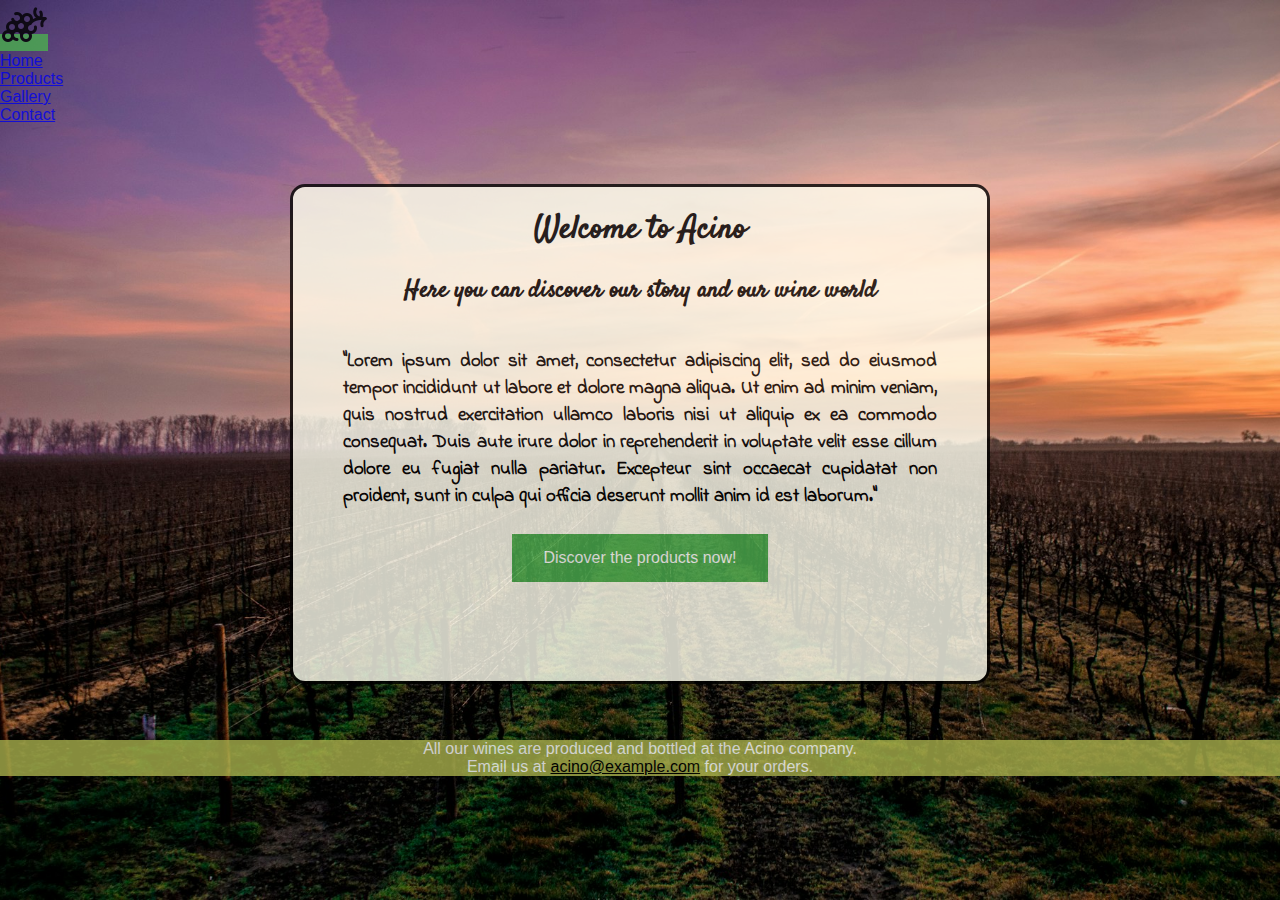
==== html/index.html @ 26eee0ce "upload style" ====
<!DOCTYPE html>
<html lang="en">
  <head>
    <meta charset="UTF-8" />
    <meta name="viewport" content="width=device-width, initial-scale=1.0" />
    <link rel="stylesheet" href="../css/generic.css" />
    <link rel="stylesheet" href="../css/nav.css" />
    <link rel="stylesheet" href="../css/index.css" />
    <link rel="preconnect" href="https://fonts.googleapis.com" />
    <link rel="preconnect" href="https://fonts.gstatic.com" crossorigin />
    <link
      href="https://fonts.googleapis.com/css2?family=Satisfy&display=swap"
      rel="stylesheet"
    />

    <link rel="preconnect" href="https://fonts.googleapis.com" />
    <link rel="preconnect" href="https://fonts.gstatic.com" crossorigin />
    <link
      href="https://fonts.googleapis.com/css2?family=Indie+Flower&family=Satisfy&display=swap"
      rel="stylesheet"
    />
    <title>Acino - Home</title>
    <link rel="icon" href="../img/32x32_icon_grape.ico" />
  </head>
  <body>
    <nav>
      <ul class="sidebar">
        <li>
          <a href="../html/index.html" class="nav-btn"
            ><img src="../img/icon_grape.png" alt=""
          /></a>
        </li>
        <li><a href="../html/index.html" class="nav-btn">Home</a></li>
        <li><a href="../html/products.html" class="nav-btn">Products</a></li>
        <li><a href="../html/gallery.html" class="nav-btn">Gallery</a></li>
        <li><a href="../html/contacts.html" class="nav-btn">Contact</a></li>
      </ul>
    </nav>

    <div class="main-container">
      <div class="white-container">
        <h1 class="satisfy-regular">Welcome to Acino</h1>
        <h2 class="satisfy-regular">
          Here you can discover our story and our wine world
        </h2>
        <h3 class="indie-flower-regular">
          "Lorem ipsum dolor sit amet, consectetur adipiscing elit, sed do
          eiusmod tempor incididunt ut labore et dolore magna aliqua. Ut enim ad
          minim veniam, quis nostrud exercitation ullamco laboris nisi ut
          aliquip ex ea commodo consequat. Duis aute irure dolor in
          reprehenderit in voluptate velit esse cillum dolore eu fugiat nulla
          pariatur. Excepteur sint occaecat cupidatat non proident, sunt in
          culpa qui officia deserunt mollit anim id est laborum."
        </h3>
        <div class="btn-div">
          <a href="products.html" class="btn-discover"
            >Discover the products now!</a
          >
        </div>
      </div>
    </div>
    <footer id="footer">
      <p>All our wines are produced and bottled at the Acino company.</p>
      Email us at
      <a href="acino@example.com" style="color: black">acino@example.com</a>
      for your orders.
    </footer>
  </body>
</html>
---- css/generic.css ----
* {
  margin: 0;
  padding: 0;
}

body {
  min-height: 100vh;
  background-image: url(/img/corks_background.jpg);
  background-size: cover;
  background-repeat: no-repeat;
  background-position: center;
  font-family: sans-serif;
  opacity: 0.8;
}

.nav-btn:hover {
  background-color: #4caf50;
  color: white;
}
---- css/index.css ----
@import url("https://fonts.googleapis.com/css2?family=Satisfy&display=swap");
@import url("https://fonts.googleapis.com/css2?family=Indie+Flower&family=Satisfy&display=swap");

* {
  margin: 0;
  padding: 0;
  box-sizing: border-box;
}

body {
  min-height: 100vh;
  background-image: url(/img/bg_index.jpg);
  background-size: cover;
  background-repeat: no-repeat;
  background-position: center;
  font-family: sans-serif;
  opacity: 0.8;
}

.nav-btn:hover {
  background-color: #4caf50;
  color: white;
}

.main-container {
  /* background-color: #4caf50; */
  display: flex;
  justify-content: center;
  align-items: center;
  margin-top: 60px;
}

.white-container {
  height: 500px;
  width: 700px;
  margin: 0 auto;
  border-radius: 15px;
  background-color: ivory;
  border-color: black;
  border-style: solid;
}

.satisfy-regular {
  font-family: "Satisfy", cursive;
  font-weight: 600;
  font-style: normal;
  text-align: center;
  padding-top: 20px;
}

.indie-flower-regular {
  font-family: "Indie Flower", cursive;
  font-weight: 500;
  font-style: normal;
  padding-top: 40px;
  font-weight: bold;
  text-align: justify;
  margin-left: 50px;
  margin-right: 50px;
}

.btn-discover {
  background-color: #4caf50;
  border: none;
  color: white;
  padding: 15px 32px;
  text-align: center;
  text-decoration: none;
  display: inline-block;
  font-size: 16px;
  margin: 4px 2px;
  cursor: pointer;
}

.btn-div {
  display: flex;
  justify-content: center;
  margin-top: 20px;
}

.btn-discover:hover {
  background-color: black;
  color: white;
}

footer {
  text-align: center;
  margin-top: 56px;
  /* background-color: rgb(222, 132, 132); */
  background-color: #a8af4c;
  color: white;
}
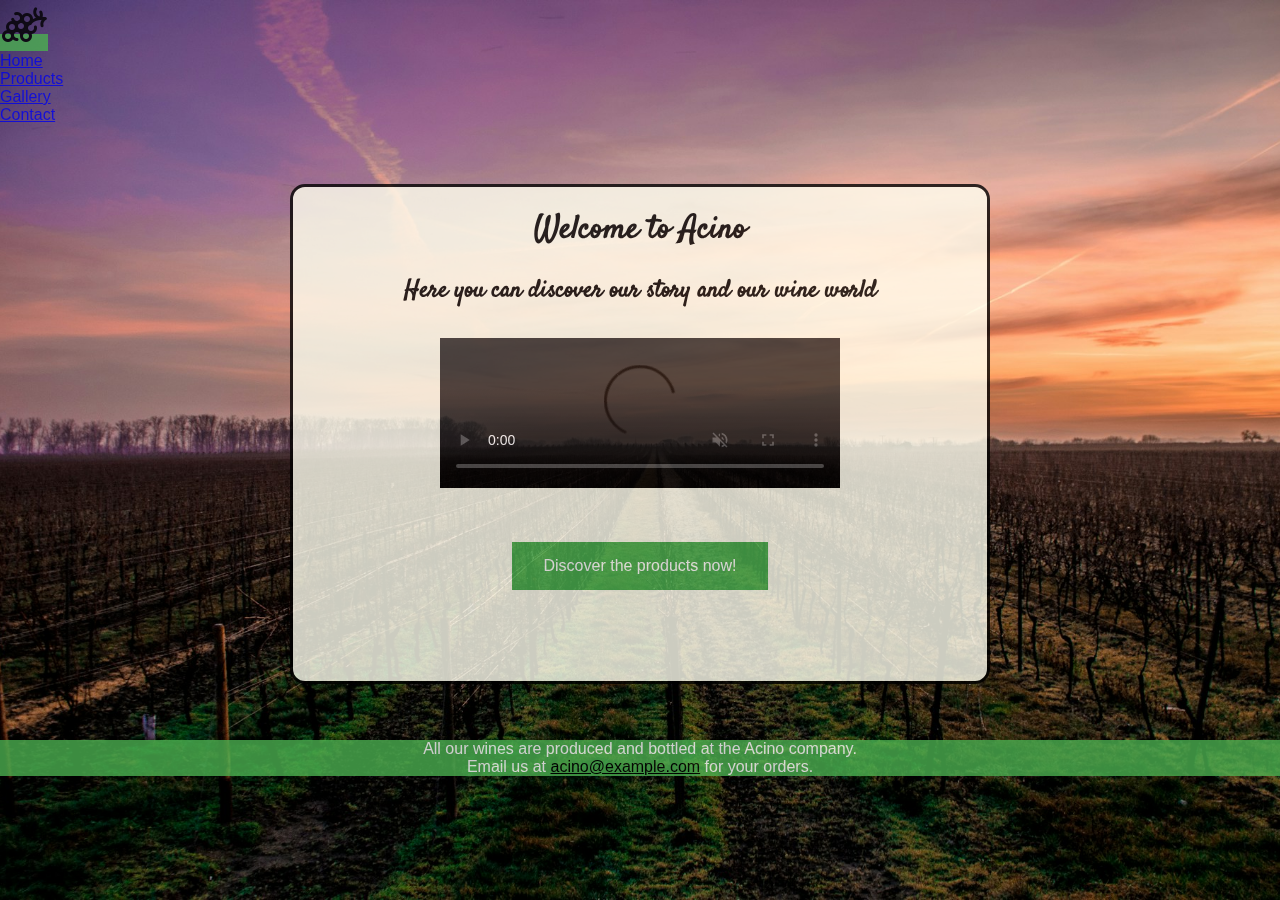
==== commit 1954b263: "delete description in index. Added video as introduction" ====
--- a/html/index.html
+++ b/html/index.html
@@ -43,15 +43,14 @@
         <h2 class="satisfy-regular">
           Here you can discover our story and our wine world
         </h2>
-        <h3 class="indie-flower-regular">
-          "Lorem ipsum dolor sit amet, consectetur adipiscing elit, sed do
-          eiusmod tempor incididunt ut labore et dolore magna aliqua. Ut enim ad
-          minim veniam, quis nostrud exercitation ullamco laboris nisi ut
-          aliquip ex ea commodo consequat. Duis aute irure dolor in
-          reprehenderit in voluptate velit esse cillum dolore eu fugiat nulla
-          pariatur. Excepteur sint occaecat cupidatat non proident, sunt in
-          culpa qui officia deserunt mollit anim id est laborum."
-        </h3>
+        <div class="video-section">
+          <video width="400px" controls autoplay muted>
+            <source src="../img/Video - WIne.mp4" type="video/mp4" />
+            <source src="nome.ogg" type="video/ogg" />
+            Il tuo browser non supporta i video.
+          </video>
+        </div>
+
         <div class="btn-div">
           <a href="products.html" class="btn-discover"
             >Discover the products now!</a
--- a/css/index.css
+++ b/css/index.css
@@ -83,10 +83,16 @@
   color: white;
 }
 
+.video-section {
+  display: flex;
+  justify-content: center;
+  padding: 30px;
+}
+
 footer {
   text-align: center;
   margin-top: 56px;
   /* background-color: rgb(222, 132, 132); */
-  background-color: #a8af4c;
+  background-color: #4caf50;
   color: white;
 }
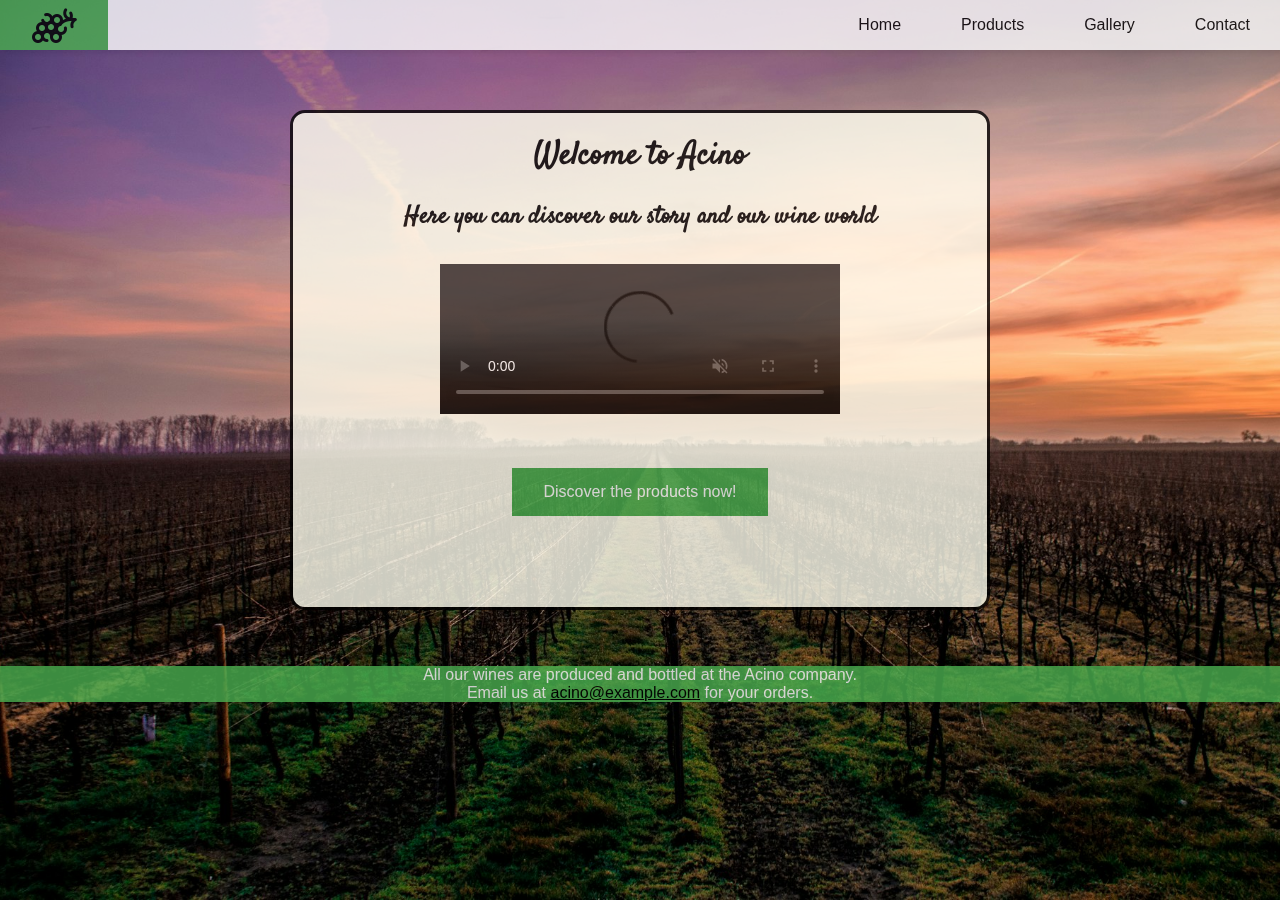
==== commit d5fef940: "trying to implement fadein among sections. Not perfect, it works just in the nav" ====
--- a/html/index.html
+++ b/html/index.html
@@ -21,6 +21,22 @@
     />
     <title>Acino - Home</title>
     <link rel="icon" href="../img/32x32_icon_grape.ico" />
+    <style>
+      #timeButton {
+        animation-name: fadeIn;
+        animation-duration: 2s;
+        animation-fill-mode: forwards;
+      }
+
+      @keyframes fadeIn {
+        0% {
+          opacity: 0;
+        }
+        100% {
+          opacity: 1;
+        }
+      }
+    </style>
   </head>
   <body>
     <nav>
@@ -30,10 +46,24 @@
             ><img src="../img/icon_grape.png" alt=""
           /></a>
         </li>
-        <li><a href="../html/index.html" class="nav-btn">Home</a></li>
-        <li><a href="../html/products.html" class="nav-btn">Products</a></li>
-        <li><a href="../html/gallery.html" class="nav-btn">Gallery</a></li>
-        <li><a href="../html/contacts.html" class="nav-btn">Contact</a></li>
+        <li>
+          <a href="../html/index.html" id="timeButton" class="nav-btn">Home</a>
+        </li>
+        <li>
+          <a href="../html/products.html" id="timeButton" class="nav-btn"
+            >Products</a
+          >
+        </li>
+        <li>
+          <a href="../html/gallery.html" id="timeButton" class="nav-btn"
+            >Gallery</a
+          >
+        </li>
+        <li>
+          <a href="../html/contacts.html" id="timeButton" class="nav-btn"
+            >Contact</a
+          >
+        </li>
       </ul>
     </nav>
 
@@ -52,7 +82,7 @@
         </div>
 
         <div class="btn-div">
-          <a href="products.html" class="btn-discover"
+          <a href="products.html" id="timeButton" class="btn-discover"
             >Discover the products now!</a
           >
         </div>
--- a/css/generic.css
+++ b/css/generic.css
@@ -17,3 +17,18 @@
   background-color: #4caf50;
   color: white;
 }
+
+#timeButton {
+  animation-name: fadeIn;
+  animation-duration: 2s;
+  animation-fill-mode: forwards;
+}
+
+@keyframes fadeIn {
+  0% {
+    opacity: 0;
+  }
+  100% {
+    opacity: 1;
+  }
+}
--- a/css/nav.css
+++ b/css/nav.css
@@ -0,0 +1,47 @@
+nav {
+  background-color: white;
+  box-shadow: 3px 3px 5px rgba(0, 0, 0, 0.1);
+}
+nav ul {
+  width: 100%;
+  list-style: none;
+  display: flex;
+  justify-content: flex-end;
+  align-items: center;
+}
+
+nav li {
+  height: 50px;
+}
+
+nav a {
+  height: 100%;
+  padding: 0 30px;
+  text-decoration: none;
+  display: flex;
+  align-items: center;
+  color: black;
+}
+
+nav a:hover {
+  background-color: #f0f0f0;
+}
+
+nav li:first-child {
+  margin-right: auto;
+}
+
+#timeButton {
+  animation-name: fadeIn;
+  animation-duration: 2s;
+  animation-fill-mode: forwards;
+}
+
+@keyframes fadeIn {
+  0% {
+    opacity: 0;
+  }
+  100% {
+    opacity: 1;
+  }
+}
--- a/css/index.css
+++ b/css/index.css
@@ -96,3 +96,18 @@
   background-color: #4caf50;
   color: white;
 }
+
+#timeButton {
+  animation-name: fadeIn;
+  animation-duration: 2s;
+  animation-fill-mode: forwards;
+}
+
+@keyframes fadeIn {
+  0% {
+    opacity: 0;
+  }
+  100% {
+    opacity: 1;
+  }
+}
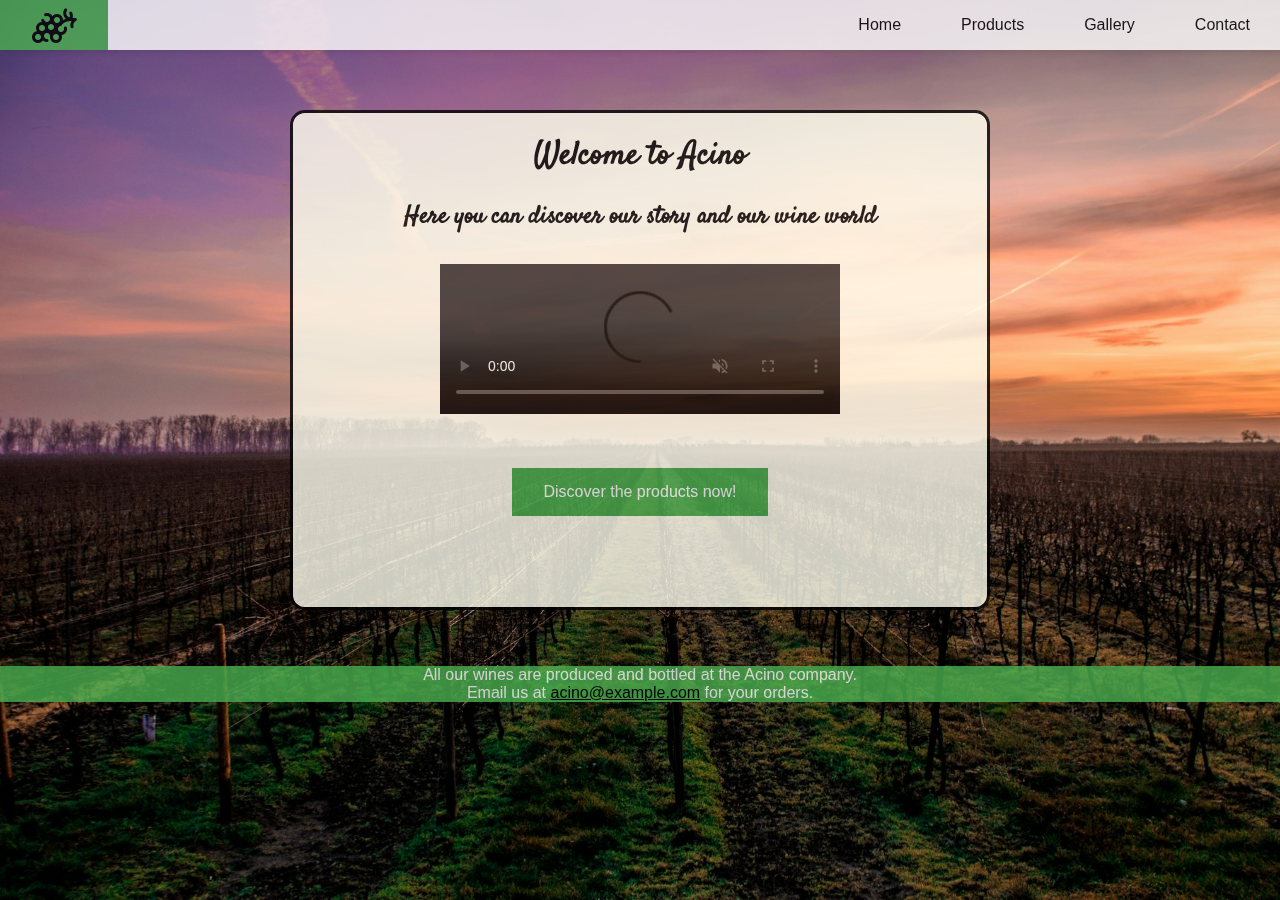
==== commit 4a5b409e: "fadein done. try to fix contact section but not. any centered element" ====
--- a/html/index.html
+++ b/html/index.html
@@ -39,7 +39,7 @@
     </style>
   </head>
   <body>
-    <nav>
+    <nav class="navbar">
       <ul class="sidebar">
         <li>
           <a href="../html/index.html" class="nav-btn"
@@ -67,7 +67,7 @@
       </ul>
     </nav>
 
-    <div class="main-container">
+    <div id="timeButton" class="main-container">
       <div class="white-container">
         <h1 class="satisfy-regular">Welcome to Acino</h1>
         <h2 class="satisfy-regular">
--- a/css/index.css
+++ b/css/index.css
@@ -105,7 +105,7 @@
 
 @keyframes fadeIn {
   0% {
-    opacity: 0;
+    opacity: 0 !important ;
   }
   100% {
     opacity: 1;
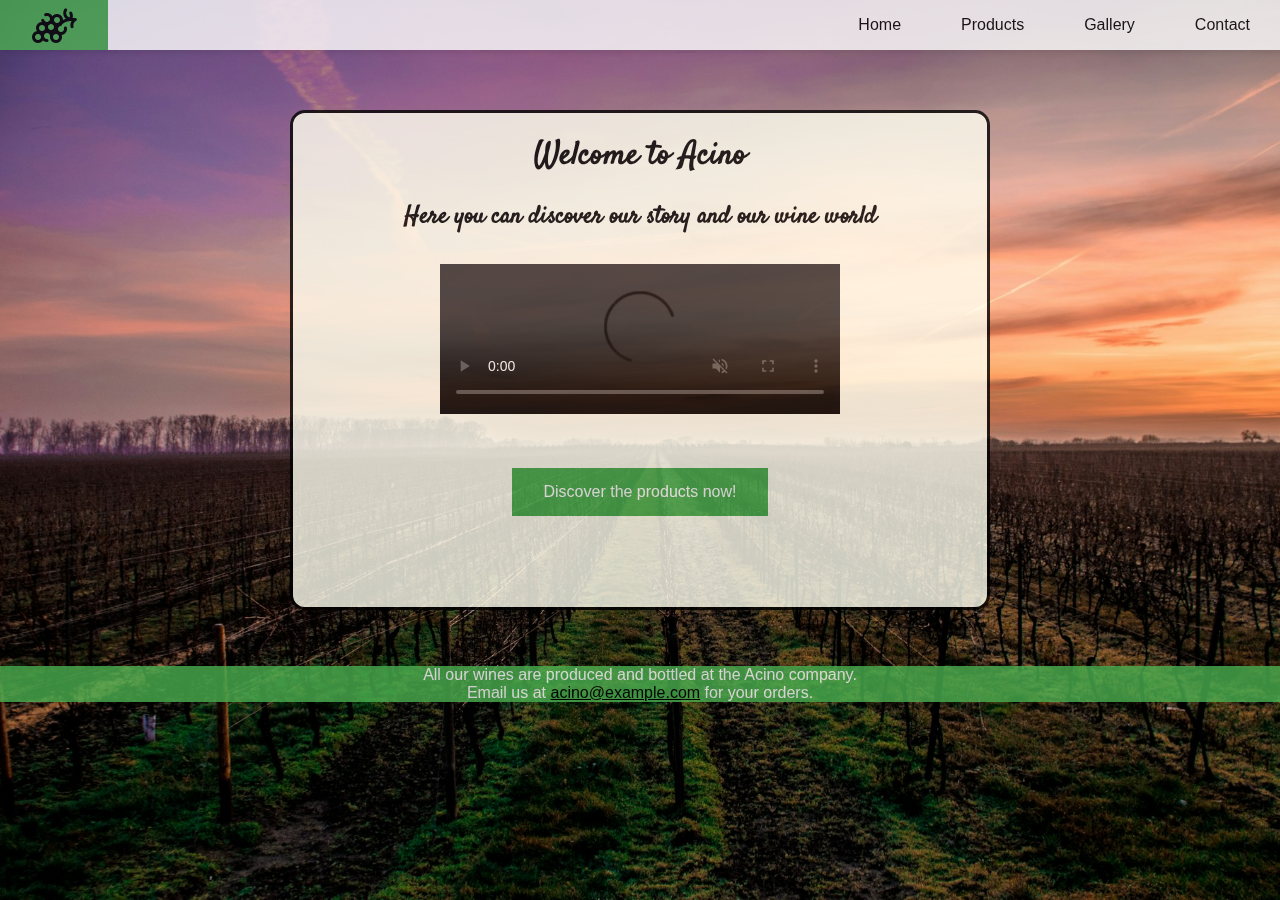
==== commit 9a03c5a9: "index video put in loop" ====
--- a/html/index.html
+++ b/html/index.html
@@ -74,7 +74,7 @@
           Here you can discover our story and our wine world
         </h2>
         <div class="video-section">
-          <video width="400px" controls autoplay muted>
+          <video width="400px" controls autoplay muted loop>
             <source src="../img/Video - WIne.mp4" type="video/mp4" />
             <source src="nome.ogg" type="video/ogg" />
             Il tuo browser non supporta i video.
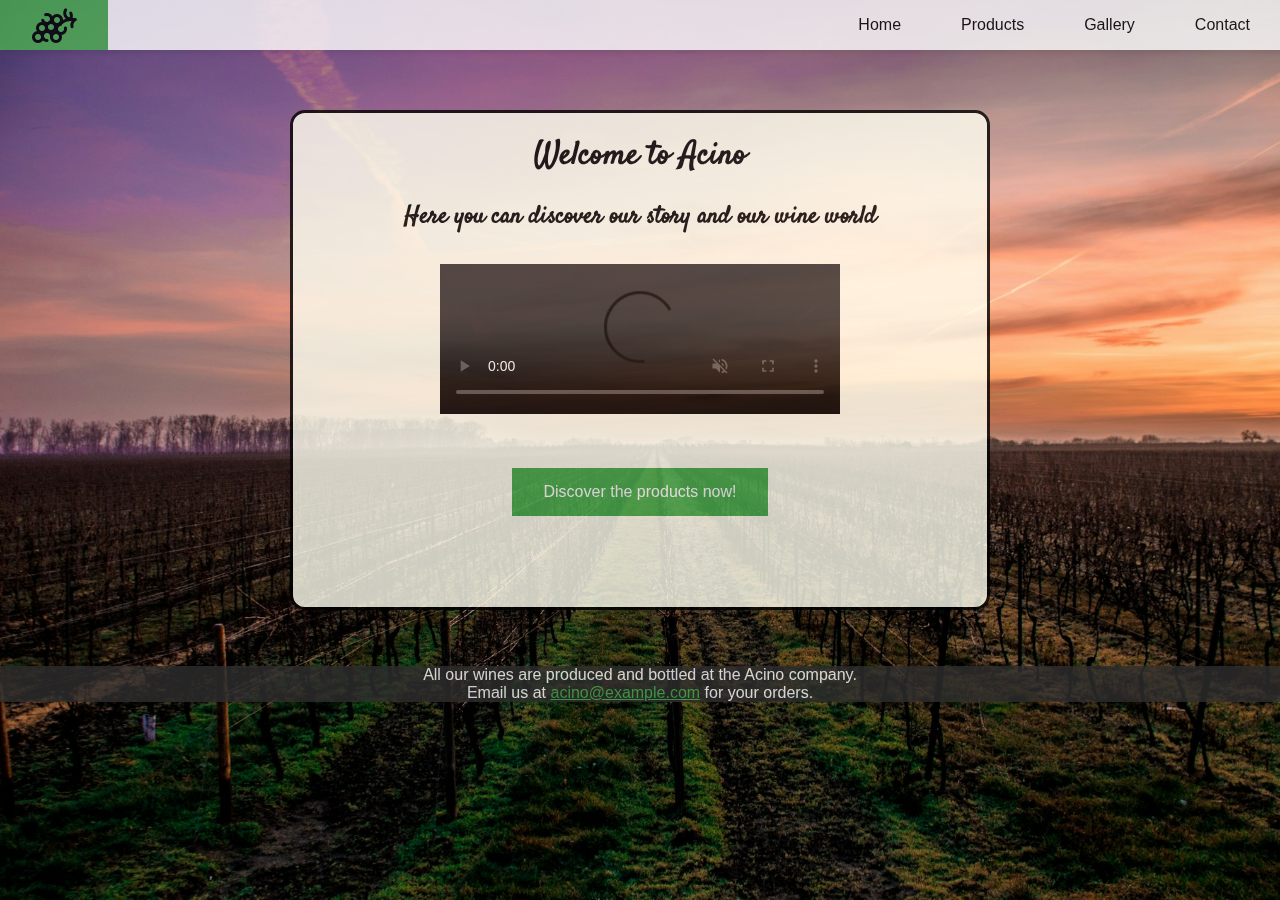
==== commit 2b21d848: "change colour footer. remove js from gallery. remove comments of old language" ====
--- a/html/index.html
+++ b/html/index.html
@@ -91,7 +91,7 @@
     <footer id="footer">
       <p>All our wines are produced and bottled at the Acino company.</p>
       Email us at
-      <a href="acino@example.com" style="color: black">acino@example.com</a>
+      <a href="acino@example.com" style="color: #4caf50">acino@example.com</a>
       for your orders.
     </footer>
   </body>
--- a/css/index.css
+++ b/css/index.css
@@ -23,7 +23,6 @@
 }
 
 .main-container {
-  /* background-color: #4caf50; */
   display: flex;
   justify-content: center;
   align-items: center;
@@ -92,8 +91,7 @@
 footer {
   text-align: center;
   margin-top: 56px;
-  /* background-color: rgb(222, 132, 132); */
-  background-color: #4caf50;
+  background-color: rgb(48, 47, 47);
   color: white;
 }
 
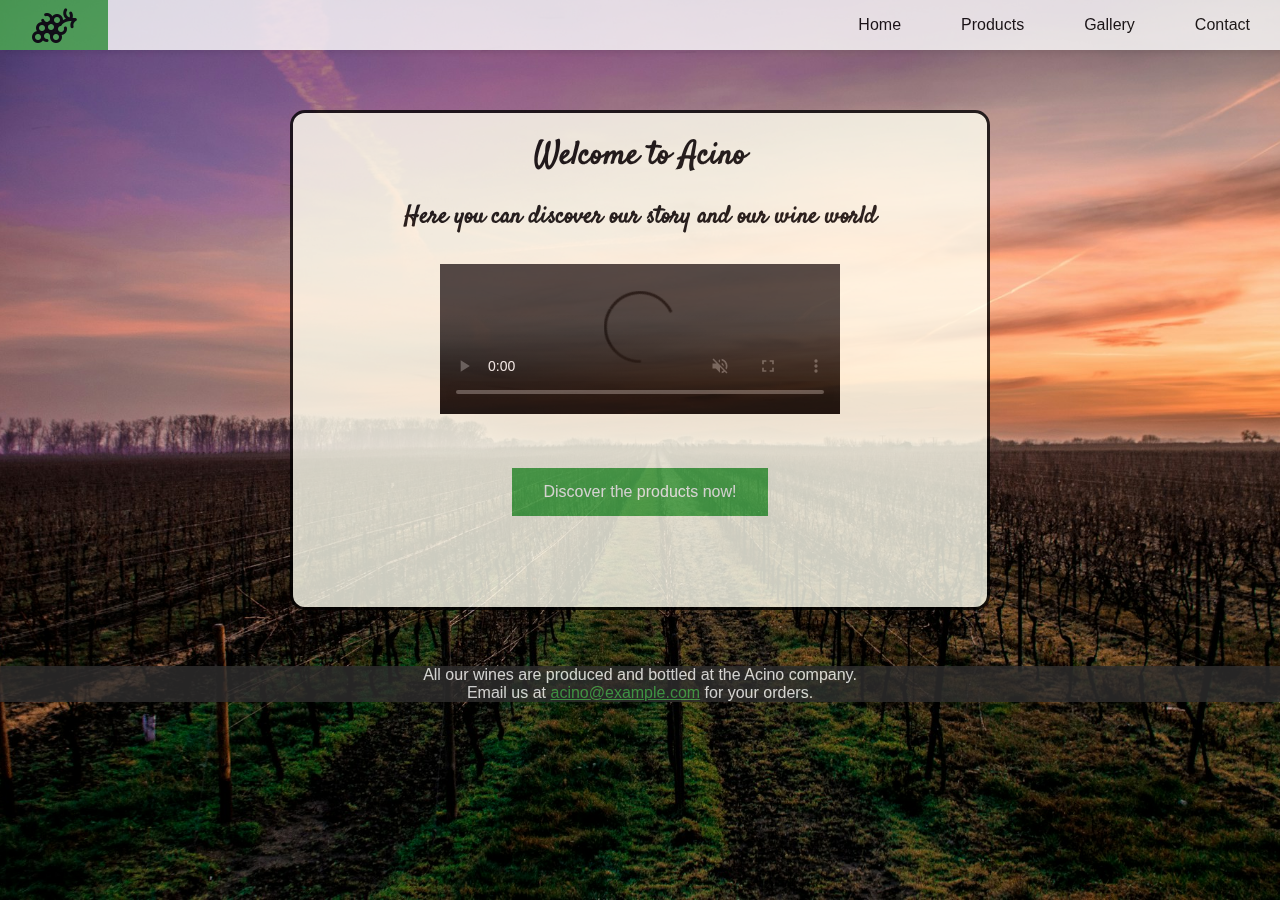
==== commit 78ab1161: "add fadein also in icon grape" ====
--- a/html/index.html
+++ b/html/index.html
@@ -43,7 +43,7 @@
       <ul class="sidebar">
         <li>
           <a href="../html/index.html" class="nav-btn"
-            ><img src="../img/icon_grape.png" alt=""
+            ><img src="../img/icon_grape.png" id="timeButton" alt=""
           /></a>
         </li>
         <li>
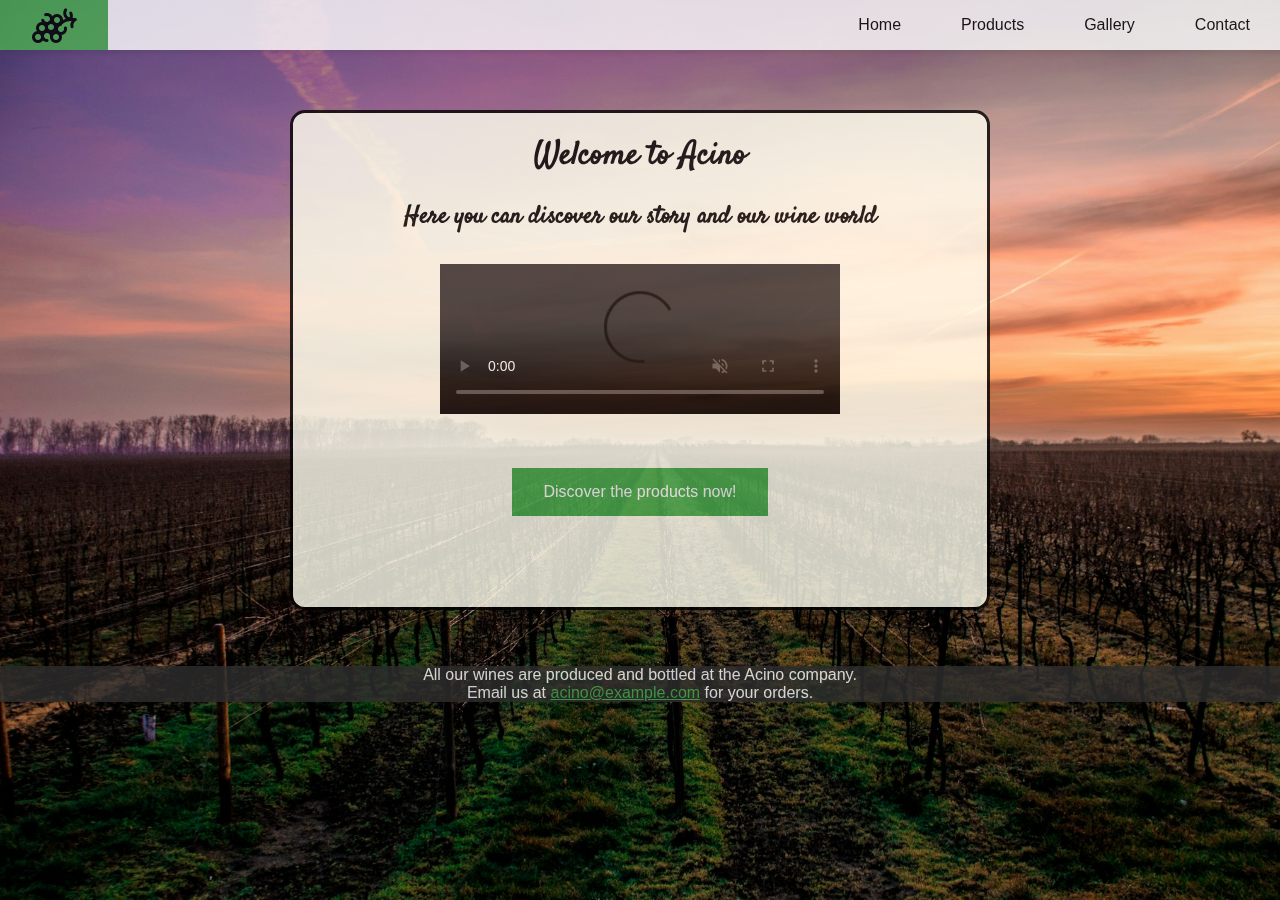
==== commit 8d9663b6: "fix littleness" ====
--- a/html/index.html
+++ b/html/index.html
@@ -40,7 +40,7 @@
   </head>
   <body>
     <nav class="navbar">
-      <ul class="sidebar">
+      <ul>
         <li>
           <a href="../html/index.html" class="nav-btn"
             ><img src="../img/icon_grape.png" id="timeButton" alt=""
